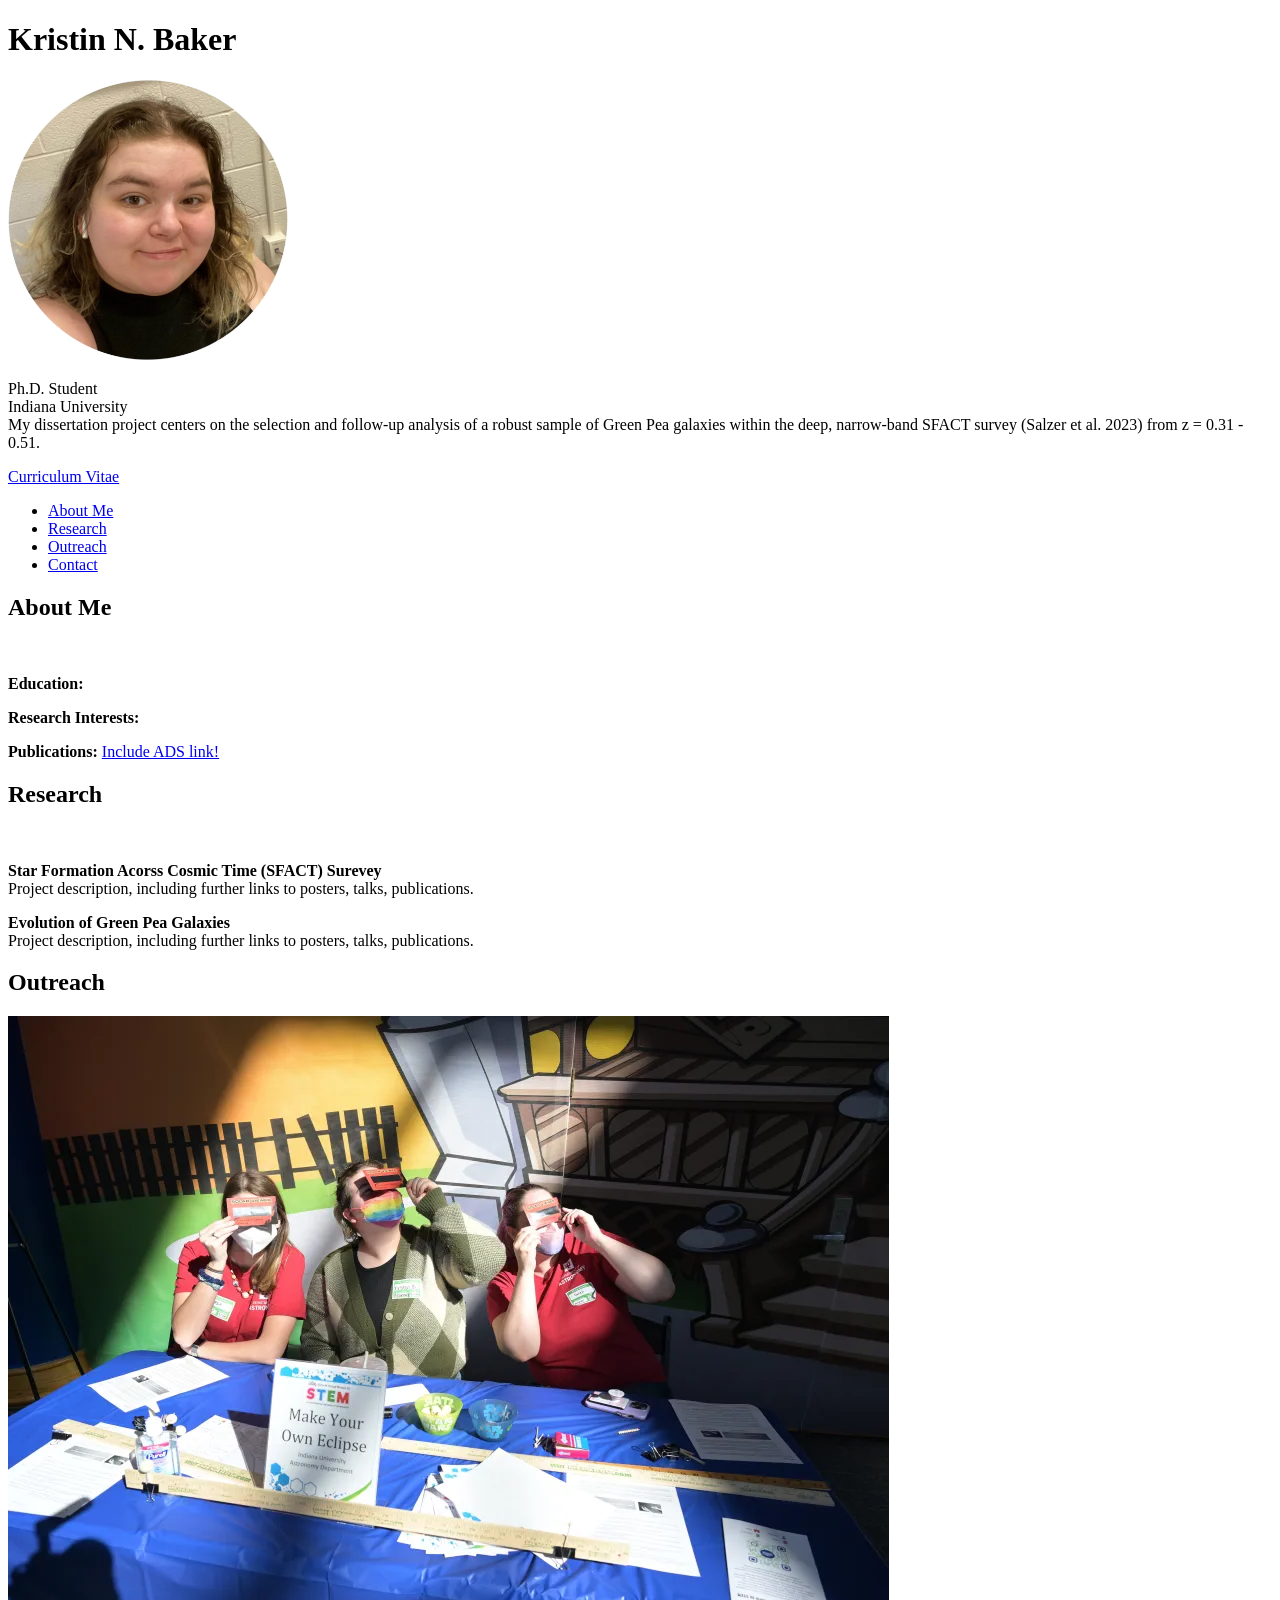
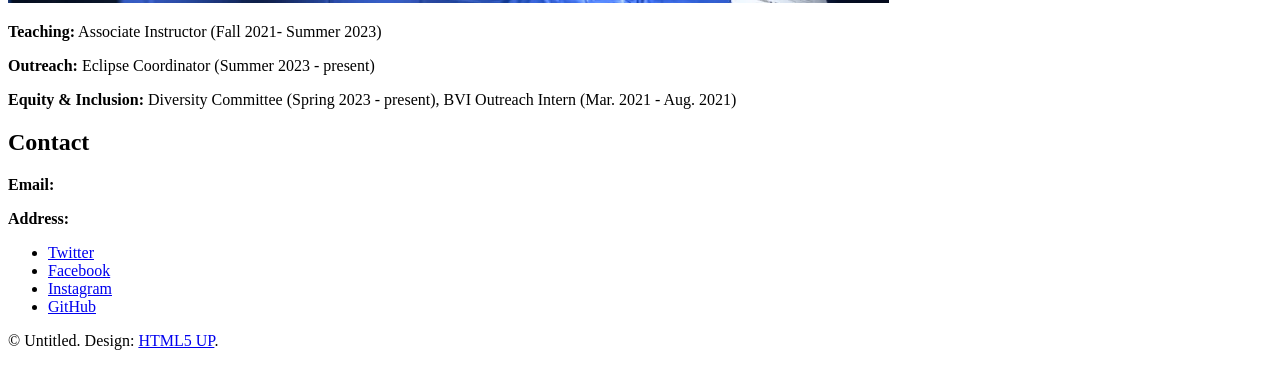
==== index_old.html @ 950db9da "Update and rename index.html to index_old.html" ====
<!DOCTYPE HTML>
<!--
	Dimension by HTML5 UP
	html5up.net | @ajlkn
	Free for personal and commercial use under the CCA 3.0 license (html5up.net/license)
-->
<html>
	<!-- 	This is the "Head" of the HTML document.
		It contains information that isn't displayed on the actual page, but is useful
		for the web browser when loading the page	
	-->
	<head>
		<!-- This is the title of the page. It is the text that appears inside this pages tab in your web browser -->
		<title>Kristin Baker</title>
		<meta charset="utf-8" />
		<meta name="viewport" content="width=device-width, initial-scale=1, user-scalable=no" />
		<!-- 	This links to this page's CSS, which is contained in the folder assets/css and the file main.css.
			 If you want to edit the styling of this page, you should edit the file assets/css/main.css
			 If you have a new CSS file you'd like to add with custom styling, you should link to it here using:
			 <link rel="stylesheet" href="assets/css/my-new-css-file.css"/> 
		-->
		<link rel="stylesheet" href="assets/css/main.css" />
		<!-- 	In the case that the user's browser does not support JavaScript (unlikely, but possible), the page
			will load a separate set of CSS stylings from the file assets/css/noscript.css
			Any HTML contained inside <noscript></noscript> tags will be loaded in the event that JavaScript is not
			available. 
		-->
		<noscript><link rel="stylesheet" href="assets/css/noscript.css" /></noscript>
	</head>
	<!-- The body is the location where your site's content will go -->
	<body class="is-preload">

			<!-- This "div" wraps around all of our content and just changes how things are layed out -->
			<div id="wrapper">

					<!-- This is where the content that appears on page load exists -->
					<header id="header">
						<!-- This is the main content of the front page -->
						<div class="content">
							<div class="inner">
								<!-- Here is a heading where you can put your name -->
								<h1>
									Kristin N. Baker
								</h1>
								<!-- 	Here is an image where you can put a picture of you. 
									You can change the width and height attributes below to change how large
									your image is.

									Try adding "border-radius: 50%;" to the style attribute.
								-->
								<img src="images/headshot.png" style="width:280px; height:280px; object-fit: cover;">
								<!-- 	
								-->
								<p>
									Ph.D. Student <br> Indiana University <br> My dissertation project 
									centers on the selection and follow-up analysis of a robust sample of Green Pea 
									galaxies within the deep, narrow-band SFACT survey (Salzer et al. 2023) from 
									z = 0.31 - 0.51.
								</p>
								<!-- Here is a paragraph where you can put a link to your CV -->
								<p>
									<!-- Note you will want to change where this points to! -->
									<a href="images/Baker_CV_Feb25.pdf" target="_blank">Curriculum Vitae</a>
								</p>
							</div>
						</div>
						<!-- This is the navigation menu -->
						<nav>
							<!-- This element makes an "Unordered List" -->
							<ul>
								<!-- This is a "List Item" -->
								<li>
									<!-- 	Note that this links to #about, which will move the page to wherever
										the element with the id "about" exists.
									-->
									<a href="#about">About Me</a>
								</li>
								<li>
									<a href="#research">Research</a>
								</li>
								<li>
									<a href="#outreach">Outreach</a>
								</li>
								<li>
									<a href="#contact">Contact</a>
								</li>
								<!-- 	You can add another button to your navigation menu by adding
									another List Item with a link inside of it.
								-->
								<!-- <li>
									<a href="images/Astronomy.jpg">My CV</a>
								</li> -->
							</ul>
						</nav>
					</header>

					<!-- These are the "cards" that appear when you click the buttons on the main page -->
					<div id="main">
						<!-- 	Here is the "About Me" card. Note it has the id "about", which the previous 
							button links to.
						-->
						<article id="about">
							<h2 class="major">About Me</h2>
							<!-- Here is an image that you can customize for this page -->
							<span class="image main">
								<img src="images/pic01.jpg" alt=""/>
							</span>
							<!-- Here are three paragraphs where you can fill out information about yourself -->
							<p>
								<!-- Items contained in <b> tags are bolded! -->
								<b>Education:</b> 
							</p>
							<p>
								<b>Research Interests:</b>
							</p>
							<p>
								<b>Publications:</b> <a href="https://ui.adsabs.harvard.edu/">Include ADS link!</a>
							</p>
						</article>

						<!-- Here is the "Research" card. -->
						<article id="research">
							<h2 class="major">Research</h2>
							<span class="image main">
								<img src="images/pic02.jpg" alt=""/>
							</span>
							<p>
								<!-- 	A <br> tag puts in a break so that the text that follows it displays on
									the next line.
								-->
								<b>Star Formation Acorss Cosmic Time (SFACT) Surevey</b><br>Project description, including further links to posters, talks, publications.
							</p>
							<p>
								<b>Evolution of Green Pea Galaxies</b><br>Project description, including further links to posters, talks, publications.
							</p>
						</article>

						<!-- Here is the "Outreach" card. -->
						<article id="outreach">
							<h2 class="major">Outreach</h2>
							<span class="image main">
								<img src="images/eclipse.png" alt=""/>
							</span>
							<p>
								<b>Teaching:</b> Associate Instructor (Fall 2021- Summer 2023)
							</p>
							<p>
								<b>Outreach:</b> Eclipse Coordinator (Summer 2023 - present)
							</p>
							<p>
								<b>Equity & Inclusion:</b> Diversity Committee (Spring 2023 - present), BVI Outreach Intern (Mar. 2021 - Aug. 2021)
							</p>
						</article>

						<!-- Here is a the "Contact" card. -->
						<article id="contact">
							<h2 class="major">Contact</h2>
							<p> 
								<b>Email:</b> 
							</p>
							<p> 
								<b>Address:</b> 
							</p>

							<!-- 	Here are the fancy icons that link to your social media.
								These icons are rendered using Font Awesome fonts, and you can find more icons
								here: https://fontawesome.com/icons
							-->
							<ul class="icons">
								<!-- The Twitter icon -->
								<li>
									<!-- 	Note that you need to change the link to point to your page.
										Replace "#" with your Twitter profile page.
									-->
									<a href="#" class="icon fa-twitter">
										<span class="label">Twitter</span>
									</a>
								</li>
								<!-- The Facebook icon -->
								<li>
									<a href="#" class="icon fa-facebook">
										<span class="label">Facebook</span>
									</a>
								</li>
								<!-- The Instagram icon -->
								<li>
									<a href="#" class="icon fa-instagram">
										<span class="label">Instagram</span>
									</a>
								</li>
								<!-- The GitHub icon -->
								<li>
									<a href="#" class="icon fa-github">
										<span class="label">GitHub</span>
									</a>
								</li>
								<!-- 	We can add a new icon by searching on the Font Awesome website
									for the correct class name and inserting it as a new list item.

									We found "envelope" here: https://fontawesome.com/icons/envelope
								-->
								<!-- <li>
									<a href="#" class="icon fa-envelope">
										<span class="label">Email</span>
									</a>
								</li> -->
							</ul>
						</article>
					</div>

					<!-- This is the footer that appears at the bottom of the page -->
					<footer id="footer">
						<!-- 	You can change "Untitled" to your name to show everyone that
							this is your work.
						-->
						<p class="copyright">&copy; Untitled. Design: <a href="https://html5up.net">HTML5 UP</a>.</p>
					</footer>

			</div>

			<!--	This is the background image of the site.
				All configuration of the background is done with CSS.
				Look in the file assets/css/main.css and search for "#bg" to
				see how this element is styled. Look for comments pointing 
				to where you can set a new background image.
			-->
			<div id="bg"></div>

			<!-- Scripts -->
			<script src="assets/js/jquery.min.js"></script>
			<script src="assets/js/browser.min.js"></script>
			<script src="assets/js/breakpoints.min.js"></script>
			<script src="assets/js/util.js"></script>
			<script src="assets/js/main.js"></script>

	</body>
</html>
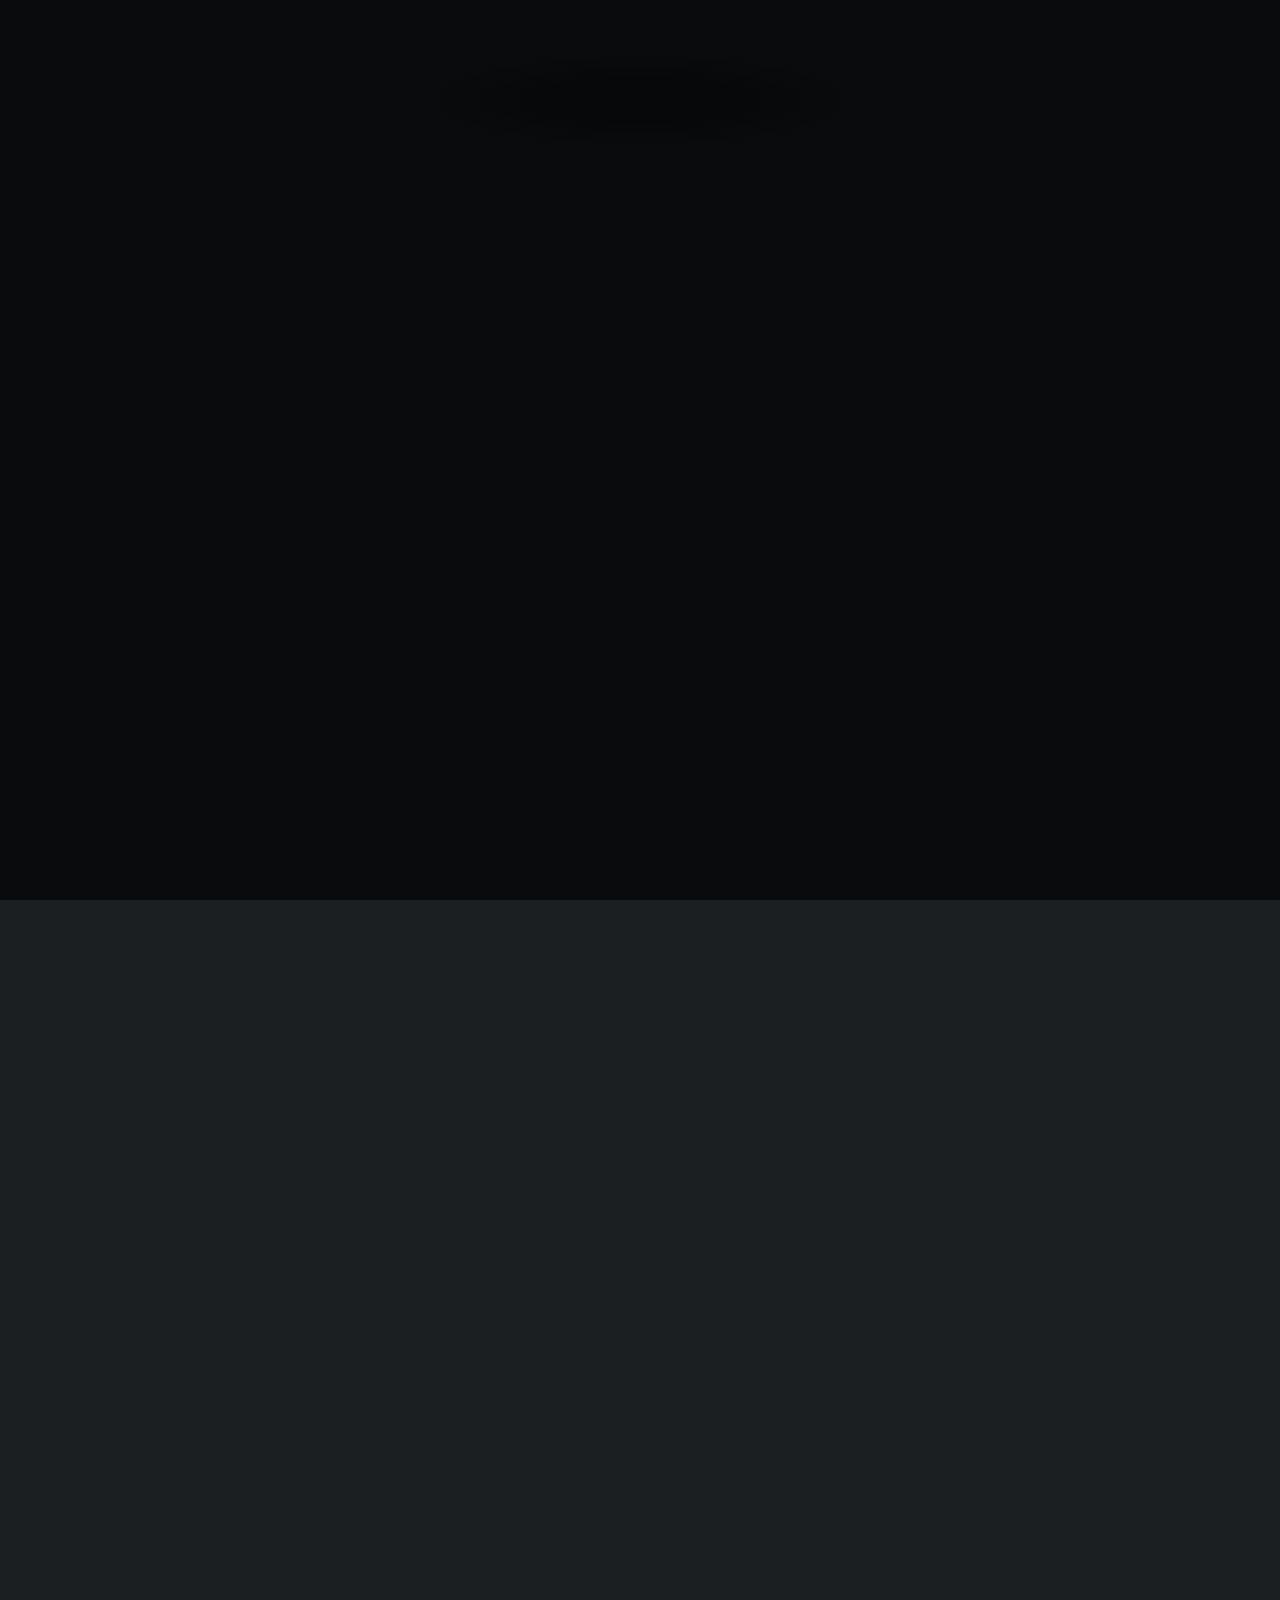
==== commit 967ea55d: "Rename index.html to index_old.html" ====
--- a/index_old.html
+++ b/index_old.html
@@ -48,19 +48,17 @@
 
 									Try adding "border-radius: 50%;" to the style attribute.
 								-->
-								<img src="images/headshot.png" style="width:280px; height:280px; object-fit: cover;">
+								<img src="images/headshot1.png" style="width:280px; height:280px; object-fit: cover;">
 								<!-- 	
 								-->
 								<p>
-									Ph.D. Student <br> Indiana University <br> My dissertation project 
-									centers on the selection and follow-up analysis of a robust sample of Green Pea 
-									galaxies within the deep, narrow-band SFACT survey (Salzer et al. 2023) from 
-									z = 0.31 - 0.51.
+									Ph.D. Candidate | Indiana University<br>Contact: knb1 [at] iu.edu
 								</p>
+								<!-- test comment -->
 								<!-- Here is a paragraph where you can put a link to your CV -->
 								<p>
 									<!-- Note you will want to change where this points to! -->
-									<a href="images/Baker_CV_Feb25.pdf" target="_blank">Curriculum Vitae</a>
+									<a href="images/Baker_CV_Dec2025.pdf" target="_blank">Curriculum Vitae</a>
 								</p>
 							</div>
 						</div>
@@ -82,7 +80,7 @@
 									<a href="#outreach">Outreach</a>
 								</li>
 								<li>
-									<a href="#contact">Contact</a>
+									<a href="#teaching">Teaching</a>
 								</li>
 								<!-- 	You can add another button to your navigation menu by adding
 									another List Item with a link inside of it.
@@ -103,18 +101,17 @@
 							<h2 class="major">About Me</h2>
 							<!-- Here is an image that you can customize for this page -->
 							<span class="image main">
-								<img src="images/pic01.jpg" alt=""/>
+								<img src="images/main_pic.jpg" alt=""/>
 							</span>
 							<!-- Here are three paragraphs where you can fill out information about yourself -->
 							<p>
-								<!-- Items contained in <b> tags are bolded! -->
-								<b>Education:</b> 
-							</p>
-							<p>
-								<b>Research Interests:</b>
-							</p>
-							<p>
-								<b>Publications:</b> <a href="https://ui.adsabs.harvard.edu/">Include ADS link!</a>
+								Hi there! I'm an Astronomy Ph.D. candidate at 
+									Indiana University - Bloomington (IU). My broad interest 
+									lies in the study of extreme galaxies and how they evolve. 
+									My dissertation, under the advisorship of Dr. John Salzer, 
+									centers using the Star Formation Across Cosmic Time (SFACT) 
+									Survey to find and to study Green Pea galaxies, known to be 
+									a class of extreme star-forming galaxies.
 							</p>
 						</article>
 
@@ -122,89 +119,97 @@
 						<article id="research">
 							<h2 class="major">Research</h2>
 							<span class="image main">
-								<img src="images/pic02.jpg" alt=""/>
+								<img src="images/sfact01_wNB2.png" alt=""/>
 							</span>
 							<p>
 								<!-- 	A <br> tag puts in a break so that the text that follows it displays on
 									the next line.
 								-->
-								<b>Star Formation Acorss Cosmic Time (SFACT) Surevey</b><br>Project description, including further links to posters, talks, publications.
-							</p>
-							<p>
-								<b>Evolution of Green Pea Galaxies</b><br>Project description, including further links to posters, talks, publications.
-							</p>
+								<b>Star Formation Acorss Cosmic Time (SFACT) Survey</b><br>
+								The Star Formation Across Cosmic Time (SFACT) survey is a 
+								narrowband (NB) imaging survey searching galaxies in the universe with. 
+								SFACT utilizes three custom NB filters to find optical line emission in 
+								galaxies that is produced via star formation or the accretion of material 
+								onto a central supermassive blackhole. SFACT detects these so-called 
+								emission-line galaxies (ELGs) when one or more emission lines produced 
+								by the ELGs is redshifted into one of our filters and causes excess emission. 
+								SFACT detects ELGs in discrete redshift intervals out to z ~ 1. SFACT 
+								achieves a median depth of r ~ 22.5 with the faintest detections reaching 
+								r ~ 25.8. In addition to NB and ODI gri imaging, all SFACT ELG candidates 
+								have spectroscopic follow-up using the Hydra mutli-fiber positioner on the 
+								WIYN 3.5m.  I have been an active collaborator on the SFACT survey since 
+								Spring 2022 where my role includes participating in the data collection, 
+								processing imaging data, and developing new analysis codes for the SFACT 
+								data processing pipeline.<br>
+								Find the SFACT Survey Papers: <a href="https://iopscience.iop.org/article/10.3847/1538-3881/ace443">Salzer et al. 2023</a>, 
+								<a href="https://iopscience.iop.org/article/10.3847/1538-3881/ace82e">Sieben et al. 2023</a>,
+								<a href="https://iopscience.iop.org/article/10.3847/1538-3881/ace95f">Carr et al. 2023</a>,
+								
+							</p>
+							<p>
+								<b>Green Pea Galaxies</b><br>Green Pea galaxies (GPs) are among the most extreme star-forming
+								galaxies known. With their extreme properties, including compact geometries, low metal abundances, 
+								and extreme star formation rates, GPs are thought to resemble galaxies present when the universe was
+								less than a billion years old (z > 6). Previous samples of GPs have been limited to lookback times of 
+								2-4 Gyrs (z = 0.11 - 0.35). My dissertation centers on assembling a new, statistically complete catalog 
+								of GPs found within SFACT that covers z = 0.31 - 0.51. We are using this sample to study the properties
+								of GPs in z = 0.31 - 0.51 and to answer questions about the redshift evolution of this class of galaxies.
+							</p>
+							<span class="image main">
+								<img src="images/images_only.png" alt=""/>
+							</span>
 						</article>
 
 						<!-- Here is the "Outreach" card. -->
 						<article id="outreach">
 							<h2 class="major">Outreach</h2>
 							<span class="image main">
-								<img src="images/eclipse.png" alt=""/>
-							</span>
-							<p>
-								<b>Teaching:</b> Associate Instructor (Fall 2021- Summer 2023)
-							</p>
-							<p>
-								<b>Outreach:</b> Eclipse Coordinator (Summer 2023 - present)
-							</p>
-							<p>
-								<b>Equity & Inclusion:</b> Diversity Committee (Spring 2023 - present), BVI Outreach Intern (Mar. 2021 - Aug. 2021)
-							</p>
+								<img src="images/outreach_2.JPG" alt=""/>
+							</span>
+							
+							<p>
+								<b>PyIU: A Workshop Series on Python Essentials </b><br>Since Fall of 2022, I have been 
+								heavily involved in PyIU, a Python crash course program developed and led by astronomy 
+								graduate students. PyIU was founded with the intention of equiping astronomy undergraduate
+								students with coding skills essential for scientific research. As a member of the organizing
+								committee for PyIU, I have helped coordinate events and write new code + teaching materials.
+								Since 2022, PyIU has expanded to high school students from rural communities in South-Central
+								Indiana with the support of NASA's Indiana Space Grant program (FY2026: PIs: Brandon Radzom,
+								Samir Salim, Co-Is: Kristin Baker (Me!), Lexi Gault, Robert Howard, Sarah Popp, Jessica Ranshaw).
+								See the PyIU poster <a href="https://zenodo.org/records/15015534">here!</a>
+								
+							</p>
+							<span class="image main">
+							    <img src="images/pyiu_team.webp" alt="Outreach group photo">
+							</span>
+							
+							<p>
+								<b>Eclipse Coordinator</b><br>In April 2024, Bloomington IN was in the path of totality for
+								the total solar eclipse! For the 2023-2024 academic year, I acted as the IU Department of
+								Astronomy Eclipse Coordinator (EC). In my role as EC, I coordinated our departments public outreach 
+								and education events, gave public talks, guest lectured for gen-ed level astronomy classes, 
+								and so much more! 
+							</p>
+							<span class="image main">
+							    <img src="images/eclipse_group.jpg" alt="Outreach group photo">
+							</span>
+							
+							<p>
+								<b>Galaxy Dominoes: A Tactile Tool for Teaching Astronomy </b><br>As an undergraduate student, 
+								I interned at Geneva Lake Astrophysics and STEAM (GLAS) Education, a non-profit organization out
+								of Williams Bay WI. There I developed a 3D-printed tactile card gam designed to teach blind and 
+								low-vision students about galaxy properties. 
+								Learn more <a href="https://aas.org/posts/news/2022/04/tactile-galaxy-cards-new-accessible-hands-tool-teaching">here!</a>
+							</p>
+							
 						</article>
 
 						<!-- Here is a the "Contact" card. -->
-						<article id="contact">
-							<h2 class="major">Contact</h2>
-							<p> 
-								<b>Email:</b> 
-							</p>
-							<p> 
-								<b>Address:</b> 
-							</p>
-
-							<!-- 	Here are the fancy icons that link to your social media.
-								These icons are rendered using Font Awesome fonts, and you can find more icons
-								here: https://fontawesome.com/icons
-							-->
-							<ul class="icons">
-								<!-- The Twitter icon -->
-								<li>
-									<!-- 	Note that you need to change the link to point to your page.
-										Replace "#" with your Twitter profile page.
-									-->
-									<a href="#" class="icon fa-twitter">
-										<span class="label">Twitter</span>
-									</a>
-								</li>
-								<!-- The Facebook icon -->
-								<li>
-									<a href="#" class="icon fa-facebook">
-										<span class="label">Facebook</span>
-									</a>
-								</li>
-								<!-- The Instagram icon -->
-								<li>
-									<a href="#" class="icon fa-instagram">
-										<span class="label">Instagram</span>
-									</a>
-								</li>
-								<!-- The GitHub icon -->
-								<li>
-									<a href="#" class="icon fa-github">
-										<span class="label">GitHub</span>
-									</a>
-								</li>
-								<!-- 	We can add a new icon by searching on the Font Awesome website
-									for the correct class name and inserting it as a new list item.
-
-									We found "envelope" here: https://fontawesome.com/icons/envelope
-								-->
-								<!-- <li>
-									<a href="#" class="icon fa-envelope">
-										<span class="label">Email</span>
-									</a>
-								</li> -->
-							</ul>
+						<article id="teaching">
+							<h2 class="major">Teaching</h2>
+							<span class="image main">
+							    <img src="images/teaching2.jpg" alt="Outreach group photo">
+							</span>
 						</article>
 					</div>
 
@@ -213,7 +218,7 @@
 						<!-- 	You can change "Untitled" to your name to show everyone that
 							this is your work.
 						-->
-						<p class="copyright">&copy; Untitled. Design: <a href="https://html5up.net">HTML5 UP</a>.</p>
+						<p class="copyright">&copy; Untitled. Design: <a href="https://html5up.net">HTML5 UP</a>. IMAGE: <a href="https://science.nasa.gov/asset/webb/ngc-604-nircam-image/">NGC 604: NASA, ESA, CSA, STSCI</a></p>
 					</footer>
 
 			</div>
@@ -235,3 +240,40 @@
 
 	</body>
 </html>
+
+
+
+
+
+
+
+
+
+
+
+
+
+
+
+
+
+
+
+
+
+
+
+
+
+
+
+
+
+
+
+
+
+
+
+
+
--- a/assets/css/main.css
+++ b/assets/css/main.css
@@ -0,0 +1,1662 @@
+/* This is where the Font Awesome fonts come from */
+@import url(font-awesome.min.css);
+@import url("https://fonts.googleapis.com/css?family=Source+Sans+Pro:300italic,600italic,300,600");
+
+/*
+	Dimension by HTML5 UP
+	html5up.net | @ajlkn
+	Free for personal and commercial use under the CCA 3.0 license (html5up.net/license)
+*/
+
+html, body, div, span, applet, object,
+iframe, h1, h2, h3, h4, h5, h6, p, blockquote,
+pre, a, abbr, acronym, address, big, cite,
+code, del, dfn, em, img, ins, kbd, q, s, samp,
+small, strike, strong, sub, sup, tt, var, b,
+u, i, center, dl, dt, dd, ol, ul, li, fieldset,
+form, label, legend, table, caption, tbody,
+tfoot, thead, tr, th, td, article, aside,
+canvas, details, embed, figure, figcaption,
+footer, header, hgroup, menu, nav, output, ruby,
+section, summary, time, mark, audio, video {
+	margin: 0;
+	padding: 0;
+	border: 0;
+	font-size: 100%;
+	font: inherit;
+	vertical-align: baseline;}
+
+article, aside, details, figcaption, figure,
+footer, header, hgroup, menu, nav, section {
+	display: block;}
+
+body {
+	line-height: 1;
+}
+
+ol, ul {
+	list-style: none;
+}
+
+blockquote, q {
+	quotes: none;
+}
+
+	blockquote:before, blockquote:after, q:before, q:after {
+		content: '';
+		content: none;
+	}
+
+table {
+	border-collapse: collapse;
+	border-spacing: 0;
+}
+
+body {
+	-webkit-text-size-adjust: none;
+}
+
+mark {
+	background-color: transparent;
+	color: inherit;
+}
+
+input::-moz-focus-inner {
+	border: 0;
+	padding: 0;
+}
+
+input, select, textarea {
+	-moz-appearance: none;
+	-webkit-appearance: none;
+	-ms-appearance: none;
+	appearance: none;
+}
+
+@-ms-viewport {
+	width: device-width;
+}
+
+@media screen and (max-width: 480px) {
+
+	html, body {
+		min-width: 320px;
+	}
+
+}
+
+html {
+	box-sizing: border-box;
+}
+
+*, *:before, *:after {
+	box-sizing: inherit;
+}
+
+body {
+	background: #1b1f22;
+}
+
+	body.is-preload *, body.is-preload *:before, body.is-preload *:after {
+		-moz-animation: none !important;
+		-webkit-animation: none !important;
+		-ms-animation: none !important;
+		animation: none !important;
+		-moz-transition: none !important;
+		-webkit-transition: none !important;
+		-ms-transition: none !important;
+		transition: none !important;
+	}
+
+/* Type */
+
+html {
+	font-size: 16pt;
+}
+
+	@media screen and (max-width: 1680px) {
+
+		html {
+			font-size: 12pt;
+		}
+
+	}
+
+	@media screen and (max-width: 736px) {
+
+		html {
+			font-size: 11pt;
+		}
+
+	}
+
+	@media screen and (max-width: 360px) {
+
+		html {
+			font-size: 10pt;
+		}
+
+	}
+
+body, input, select, textarea {
+	color: #ffffff;
+	font-family: "Source Sans Pro", sans-serif;
+	font-weight: 300;
+	font-size: 1rem;
+	line-height: 1.65;
+}
+
+/* Here you can change how links (and all of the other basic elements) look */
+a {
+	-moz-transition: color 0.2s ease-in-out, background-color 0.2s ease-in-out, border-bottom-color 0.2s ease-in-out;
+	-webkit-transition: color 0.2s ease-in-out, background-color 0.2s ease-in-out, border-bottom-color 0.2s ease-in-out;
+	-ms-transition: color 0.2s ease-in-out, background-color 0.2s ease-in-out, border-bottom-color 0.2s ease-in-out;
+	transition: color 0.2s ease-in-out, background-color 0.2s ease-in-out, border-bottom-color 0.2s ease-in-out;
+	border-bottom: dotted 1px rgba(255, 255, 255, 0.5);
+	text-decoration: none;
+	color: inherit;
+}
+
+	a:hover {
+		border-bottom-color: transparent;
+	}
+
+strong, b {
+	color: #ffffff;
+	font-weight: 600;
+}
+
+em, i {
+	font-style: italic;
+}
+
+p {
+	margin: 0 0 2rem 0;
+}
+
+h1, h2, h3, h4, h5, h6 {
+	color: #ffffff;
+	font-weight: 600;
+	line-height: 1.5;
+	margin: 0 0 1rem 0;
+	text-transform: uppercase;
+	letter-spacing: 0.2rem;
+}
+
+	h1 a, h2 a, h3 a, h4 a, h5 a, h6 a {
+		color: inherit;
+		text-decoration: none;
+	}
+
+	h1.major, h2.major, h3.major, h4.major, h5.major, h6.major {
+		border-bottom: solid 1px #ffffff;
+		width: -moz-max-content;
+		width: -webkit-max-content;
+		width: -ms-max-content;
+		width: max-content;
+		padding-bottom: 0.5rem;
+		margin: 0 0 2rem 0;
+	}
+
+h1 {
+	font-size: 2.25rem;
+	line-height: 1.3;
+	letter-spacing: 0.5rem;
+}
+
+h2 {
+	font-size: 1.5rem;
+	line-height: 1.4;
+	letter-spacing: 0.5rem;
+}
+
+h3 {
+	font-size: 1rem;
+}
+
+h4 {
+	font-size: 0.8rem;
+}
+
+h5 {
+	font-size: 0.7rem;
+}
+
+h6 {
+	font-size: 0.6rem;
+}
+
+/* 	
+	media queries (@media) are what make web pages mobile friendly.
+   	web pages with media queries "respond" to changes in the webpage width by
+   	changing the styling of individual elements.
+
+	When screens render the page with 736 pixels or less of width, then this
+	CSS will overwrite the old CSS.
+
+   	See here for more: https://www.w3schools.com/css/css3_mediaqueries_ex.asp
+*/
+@media screen and (max-width: 736px) {
+
+	h1 {
+		font-size: 1.75rem;
+		line-height: 1.4;
+	}
+
+	h2 {
+		font-size: 1.25em;
+		line-height: 1.5;
+	}
+
+}
+
+sub {
+	font-size: 0.8rem;
+	position: relative;
+	top: 0.5rem;
+}
+
+sup {
+	font-size: 0.8rem;
+	position: relative;
+	top: -0.5rem;
+}
+
+blockquote {
+	border-left: solid 4px #ffffff;
+	font-style: italic;
+	margin: 0 0 2rem 0;
+	padding: 0.5rem 0 0.5rem 2rem;
+}
+
+code {
+	background: rgba(255, 255, 255, 0.075);
+	border-radius: 4px;
+	font-family: "Courier New", monospace;
+	font-size: 0.9rem;
+	margin: 0 0.25rem;
+	padding: 0.25rem 0.65rem;
+}
+
+pre {
+	-webkit-overflow-scrolling: touch;
+	font-family: "Courier New", monospace;
+	font-size: 0.9rem;
+	margin: 0 0 2rem 0;
+}
+
+	pre code {
+		display: block;
+		line-height: 1.75;
+		padding: 1rem 1.5rem;
+		overflow-x: auto;
+	}
+
+hr {
+	border: 0;
+	border-bottom: solid 1px #ffffff;
+	margin: 2.75rem 0;
+}
+
+.align-left {
+	text-align: left;
+}
+
+.align-center {
+	text-align: center;
+}
+
+.align-right {
+	text-align: right;
+}
+
+/* Form */
+
+form {
+	margin: 0 0 2rem 0;
+}
+
+	form > :last-child {
+		margin-bottom: 0;
+	}
+
+	form > .fields {
+		display: -moz-flex;
+		display: -webkit-flex;
+		display: -ms-flex;
+		display: flex;
+		-moz-flex-wrap: wrap;
+		-webkit-flex-wrap: wrap;
+		-ms-flex-wrap: wrap;
+		flex-wrap: wrap;
+		width: calc(100% + 3rem);
+		margin: -1.5rem 0 2rem -1.5rem;
+	}
+
+		form > .fields > .field {
+			-moz-flex-grow: 0;
+			-webkit-flex-grow: 0;
+			-ms-flex-grow: 0;
+			flex-grow: 0;
+			-moz-flex-shrink: 0;
+			-webkit-flex-shrink: 0;
+			-ms-flex-shrink: 0;
+			flex-shrink: 0;
+			padding: 1.5rem 0 0 1.5rem;
+			width: calc(100% - 1.5rem);
+		}
+
+			form > .fields > .field.half {
+				width: calc(50% - 0.75rem);
+			}
+
+			form > .fields > .field.third {
+				width: calc(100%/3 - 0.5rem);
+			}
+
+			form > .fields > .field.quarter {
+				width: calc(25% - 0.375rem);
+			}
+
+	@media screen and (max-width: 480px) {
+
+		form > .fields {
+			width: calc(100% + 3rem);
+			margin: -1.5rem 0 2rem -1.5rem;
+		}
+
+			form > .fields > .field {
+				padding: 1.5rem 0 0 1.5rem;
+				width: calc(100% - 1.5rem);
+			}
+
+				form > .fields > .field.half {
+					width: calc(100% - 1.5rem);
+				}
+
+				form > .fields > .field.third {
+					width: calc(100% - 1.5rem);
+				}
+
+				form > .fields > .field.quarter {
+					width: calc(100% - 1.5rem);
+				}
+
+	}
+
+label {
+	color: #ffffff;
+	display: block;
+	font-size: 0.8rem;
+	font-weight: 300;
+	letter-spacing: 0.2rem;
+	line-height: 1.5;
+	margin: 0 0 1rem 0;
+	text-transform: uppercase;
+}
+
+input[type="text"],
+input[type="password"],
+input[type="email"],
+input[type="tel"],
+select,
+textarea {
+	-moz-appearance: none;
+	-webkit-appearance: none;
+	-ms-appearance: none;
+	appearance: none;
+	-moz-transition: border-color 0.2s ease-in-out, box-shadow 0.2s ease-in-out, background-color 0.2s ease-in-out;
+	-webkit-transition: border-color 0.2s ease-in-out, box-shadow 0.2s ease-in-out, background-color 0.2s ease-in-out;
+	-ms-transition: border-color 0.2s ease-in-out, box-shadow 0.2s ease-in-out, background-color 0.2s ease-in-out;
+	transition: border-color 0.2s ease-in-out, box-shadow 0.2s ease-in-out, background-color 0.2s ease-in-out;
+	background-color: transparent;
+	border-radius: 4px;
+	border: solid 1px #ffffff;
+	color: inherit;
+	display: block;
+	outline: 0;
+	padding: 0 1rem;
+	text-decoration: none;
+	width: 100%;
+}
+
+	input[type="text"]:invalid,
+	input[type="password"]:invalid,
+	input[type="email"]:invalid,
+	input[type="tel"]:invalid,
+	select:invalid,
+	textarea:invalid {
+		box-shadow: none;
+	}
+
+	input[type="text"]:focus,
+	input[type="password"]:focus,
+	input[type="email"]:focus,
+	input[type="tel"]:focus,
+	select:focus,
+	textarea:focus {
+		background: rgba(255, 255, 255, 0.075);
+		border-color: #ffffff;
+		box-shadow: 0 0 0 1px #ffffff;
+	}
+
+select {
+	background-image: url("data:image/svg+xml;charset=utf8,%3Csvg xmlns='http://www.w3.org/2000/svg' width='40' height='40' preserveAspectRatio='none' viewBox='0 0 40 40'%3E%3Cpath d='M9.4,12.3l10.4,10.4l10.4-10.4c0.2-0.2,0.5-0.4,0.9-0.4c0.3,0,0.6,0.1,0.9,0.4l3.3,3.3c0.2,0.2,0.4,0.5,0.4,0.9 c0,0.4-0.1,0.6-0.4,0.9L20.7,31.9c-0.2,0.2-0.5,0.4-0.9,0.4c-0.3,0-0.6-0.1-0.9-0.4L4.3,17.3c-0.2-0.2-0.4-0.5-0.4-0.9 c0-0.4,0.1-0.6,0.4-0.9l3.3-3.3c0.2-0.2,0.5-0.4,0.9-0.4S9.1,12.1,9.4,12.3z' fill='%23ffffff' /%3E%3C/svg%3E");
+	background-size: 1.25rem;
+	background-repeat: no-repeat;
+	background-position: calc(100% - 1rem) center;
+	height: 2.75rem;
+	padding-right: 2.75rem;
+	text-overflow: ellipsis;
+}
+
+	select option {
+		color: #ffffff;
+		background: #1b1f22;
+	}
+
+	select:focus::-ms-value {
+		background-color: transparent;
+	}
+
+	select::-ms-expand {
+		display: none;
+	}
+
+input[type="text"],
+input[type="password"],
+input[type="email"],
+select {
+	height: 2.75rem;
+}
+
+textarea {
+	padding: 0.75rem 1rem;
+}
+
+input[type="checkbox"],
+input[type="radio"] {
+	-moz-appearance: none;
+	-webkit-appearance: none;
+	-ms-appearance: none;
+	appearance: none;
+	display: block;
+	float: left;
+	margin-right: -2rem;
+	opacity: 0;
+	width: 1rem;
+	z-index: -1;
+}
+
+	input[type="checkbox"] + label,
+	input[type="radio"] + label {
+		text-decoration: none;
+		-moz-user-select: none;
+		-webkit-user-select: none;
+		-ms-user-select: none;
+		user-select: none;
+		color: #ffffff;
+		cursor: pointer;
+		display: inline-block;
+		font-size: 0.8rem;
+		font-weight: 300;
+		margin: 0 0 0.5rem 0;
+		padding-left: 2.65rem;
+		padding-right: 0.75rem;
+		position: relative;
+	}
+
+		input[type="checkbox"] + label:before,
+		input[type="radio"] + label:before {
+			-moz-osx-font-smoothing: grayscale;
+			-webkit-font-smoothing: antialiased;
+			font-family: FontAwesome;
+			font-style: normal;
+			font-weight: normal;
+			text-transform: none !important;
+		}
+
+		input[type="checkbox"] + label:before,
+		input[type="radio"] + label:before {
+			-moz-transition: border-color 0.2s ease-in-out, box-shadow 0.2s ease-in-out, background-color 0.2s ease-in-out;
+			-webkit-transition: border-color 0.2s ease-in-out, box-shadow 0.2s ease-in-out, background-color 0.2s ease-in-out;
+			-ms-transition: border-color 0.2s ease-in-out, box-shadow 0.2s ease-in-out, background-color 0.2s ease-in-out;
+			transition: border-color 0.2s ease-in-out, box-shadow 0.2s ease-in-out, background-color 0.2s ease-in-out;
+			border-radius: 4px;
+			border: solid 1px #ffffff;
+			content: '';
+			display: inline-block;
+			height: 1.65rem;
+			left: 0;
+			line-height: calc(1.58125rem + 0em);
+			position: absolute;
+			text-align: center;
+			top: -0.125rem;
+			width: 1.65rem;
+		}
+
+	input[type="checkbox"]:checked + label:before,
+	input[type="radio"]:checked + label:before {
+		background: #ffffff !important;
+		border-color: #ffffff !important;
+		color: #1b1f22;
+		content: '\f00c';
+	}
+
+	input[type="checkbox"]:focus + label:before,
+	input[type="radio"]:focus + label:before {
+		background: rgba(255, 255, 255, 0.075);
+		border-color: #ffffff;
+		box-shadow: 0 0 0 1px #ffffff;
+	}
+
+input[type="checkbox"] + label:before {
+	border-radius: 4px;
+}
+
+input[type="radio"] + label:before {
+	border-radius: 100%;
+}
+
+::-webkit-input-placeholder {
+	color: rgba(255, 255, 255, 0.5) !important;
+	opacity: 1.0;
+}
+
+:-moz-placeholder {
+	color: rgba(255, 255, 255, 0.5) !important;
+	opacity: 1.0;
+}
+
+::-moz-placeholder {
+	color: rgba(255, 255, 255, 0.5) !important;
+	opacity: 1.0;
+}
+
+:-ms-input-placeholder {
+	color: rgba(255, 255, 255, 0.5) !important;
+	opacity: 1.0;
+}
+
+.formerize-placeholder {
+	color: rgba(255, 255, 255, 0.5) !important;
+	opacity: 1.0;
+}
+
+/* Box */
+
+.box {
+	border-radius: 4px;
+	border: solid 1px #ffffff;
+	margin-bottom: 2rem;
+	padding: 1.5em;
+}
+
+	.box > :last-child,
+	.box > :last-child > :last-child,
+	.box > :last-child > :last-child > :last-child {
+		margin-bottom: 0;
+	}
+
+	.box.alt {
+		border: 0;
+		border-radius: 0;
+		padding: 0;
+	}
+
+/* This changes what the icons look like */
+.icon {
+	text-decoration: none;
+	border-bottom: none;
+	position: relative;
+}
+
+	.icon:before {
+		-moz-osx-font-smoothing: grayscale;
+		-webkit-font-smoothing: antialiased;
+		font-family: FontAwesome;
+		font-style: normal;
+		font-weight: normal;
+		text-transform: none !important;
+	}
+
+	.icon > .label {
+		display: none;
+	}
+
+/* This changes what an image looks like */
+.image {
+	border-radius: 4px;
+	border: 0;
+	display: inline-block;
+	position: relative;
+}
+
+	.image:before {
+		pointer-events: none;
+		background-image: url("../../images/overlay.png");
+		background-color: rgba(19, 21, 25, 0.5);
+		border-radius: 4px;
+		content: '';
+		display: block;
+		height: 100%;
+		left: 0;
+		opacity: 0.5;
+		position: absolute;
+		top: 0;
+		width: 100%;
+	}
+
+	.image img {
+		border-radius: 4px;
+		display: block;
+	}
+
+	.image.left, .image.right {
+		max-width: 40%;
+	}
+
+		.image.left img, .image.right img {
+			width: 100%;
+		}
+
+	.image.left {
+		float: left;
+		padding: 0 1.5em 1em 0;
+		top: 0.25em;
+	}
+
+	.image.right {
+		float: right;
+		padding: 0 0 1em 1.5em;
+		top: 0.25em;
+	}
+
+	.image.fit {
+		display: block;
+		margin: 0 0 2rem 0;
+		width: 100%;
+	}
+
+		.image.fit img {
+			width: 100%;
+		}
+
+	.image.main {
+		display: block;
+		margin: 2.5rem 0;
+		width: 100%;
+	}
+
+		.image.main img {
+			width: 100%;
+		}
+
+	@media screen and (max-width: 736px) {
+
+		.image.main {
+			margin: 2rem 0;
+		}
+
+	}
+
+	@media screen and (max-width: 480px) {
+
+		.image.main {
+			margin: 1.5rem 0;
+		}
+
+	}
+
+/* List */
+
+ol {
+	list-style: decimal;
+	margin: 0 0 2rem 0;
+	padding-left: 1.25em;
+}
+
+	ol li {
+		padding-left: 0.25em;
+	}
+
+ul {
+	list-style: disc;
+	margin: 0 0 2rem 0;
+	padding-left: 1em;
+}
+
+	ul li {
+		padding-left: 0.5em;
+	}
+
+	ul.alt {
+		list-style: none;
+		padding-left: 0;
+	}
+
+		ul.alt li {
+			border-top: solid 1px #ffffff;
+			padding: 0.5em 0;
+		}
+
+			ul.alt li:first-child {
+				border-top: 0;
+				padding-top: 0;
+			}
+
+dl {
+	margin: 0 0 2rem 0;
+}
+
+	dl dt {
+		display: block;
+		font-weight: 600;
+		margin: 0 0 1rem 0;
+	}
+
+	dl dd {
+		margin-left: 2rem;
+	}
+
+/* Actions */
+
+ul.actions {
+	display: -moz-flex;
+	display: -webkit-flex;
+	display: -ms-flex;
+	display: flex;
+	cursor: default;
+	list-style: none;
+	margin-left: -1rem;
+	padding-left: 0;
+}
+
+	ul.actions li {
+		padding: 0 0 0 1rem;
+		vertical-align: middle;
+	}
+
+	ul.actions.special {
+		-moz-justify-content: center;
+		-webkit-justify-content: center;
+		-ms-justify-content: center;
+		justify-content: center;
+		width: 100%;
+		margin-left: 0;
+	}
+
+		ul.actions.special li:first-child {
+			padding-left: 0;
+		}
+
+	ul.actions.stacked {
+		-moz-flex-direction: column;
+		-webkit-flex-direction: column;
+		-ms-flex-direction: column;
+		flex-direction: column;
+		margin-left: 0;
+	}
+
+		ul.actions.stacked li {
+			padding: 1.3rem 0 0 0;
+		}
+
+			ul.actions.stacked li:first-child {
+				padding-top: 0;
+			}
+
+	ul.actions.fit {
+		width: calc(100% + 1rem);
+	}
+
+		ul.actions.fit li {
+			-moz-flex-grow: 1;
+			-webkit-flex-grow: 1;
+			-ms-flex-grow: 1;
+			flex-grow: 1;
+			-moz-flex-shrink: 1;
+			-webkit-flex-shrink: 1;
+			-ms-flex-shrink: 1;
+			flex-shrink: 1;
+			width: 100%;
+		}
+
+			ul.actions.fit li > * {
+				width: 100%;
+			}
+
+		ul.actions.fit.stacked {
+			width: 100%;
+		}
+
+	@media screen and (max-width: 480px) {
+
+		ul.actions:not(.fixed) {
+			-moz-flex-direction: column;
+			-webkit-flex-direction: column;
+			-ms-flex-direction: column;
+			flex-direction: column;
+			margin-left: 0;
+			width: 100% !important;
+		}
+
+			ul.actions:not(.fixed) li {
+				-moz-flex-grow: 1;
+				-webkit-flex-grow: 1;
+				-ms-flex-grow: 1;
+				flex-grow: 1;
+				-moz-flex-shrink: 1;
+				-webkit-flex-shrink: 1;
+				-ms-flex-shrink: 1;
+				flex-shrink: 1;
+				padding: 1rem 0 0 0;
+				text-align: center;
+				width: 100%;
+			}
+
+				ul.actions:not(.fixed) li > * {
+					width: 100%;
+				}
+
+				ul.actions:not(.fixed) li:first-child {
+					padding-top: 0;
+				}
+
+				ul.actions:not(.fixed) li input[type="submit"],
+				ul.actions:not(.fixed) li input[type="reset"],
+				ul.actions:not(.fixed) li input[type="button"],
+				ul.actions:not(.fixed) li button,
+				ul.actions:not(.fixed) li .button {
+					width: 100%;
+				}
+
+					ul.actions:not(.fixed) li input[type="submit"].icon:before,
+					ul.actions:not(.fixed) li input[type="reset"].icon:before,
+					ul.actions:not(.fixed) li input[type="button"].icon:before,
+					ul.actions:not(.fixed) li button.icon:before,
+					ul.actions:not(.fixed) li .button.icon:before {
+						margin-left: -0.5em;
+					}
+
+	}
+
+/* This changes what icons inside of an unordered list (ul) look like */
+ul.icons {
+	cursor: default;
+	list-style: none;
+	padding-left: 0;
+}
+
+	ul.icons li {
+		display: inline-block;
+		padding: 0 0.75em 0 0;
+	}
+
+		ul.icons li:last-child {
+			padding-right: 0;
+		}
+
+		ul.icons li a {
+			border-radius: 100%;
+			box-shadow: inset 0 0 0 1px #ffffff;
+			display: inline-block;
+			height: 2.25rem;
+			line-height: 2.25rem;
+			text-align: center;
+			width: 2.25rem;
+		}
+
+			ul.icons li a:hover {
+				background-color: rgba(255, 255, 255, 0.075);
+			}
+
+			ul.icons li a:active {
+				background-color: rgba(255, 255, 255, 0.175);
+			}
+
+/* Table */
+
+.table-wrapper {
+	-webkit-overflow-scrolling: touch;
+	overflow-x: auto;
+}
+
+table {
+	margin: 0 0 2rem 0;
+	width: 100%;
+}
+
+	table tbody tr {
+		border: solid 1px #ffffff;
+		border-left: 0;
+		border-right: 0;
+	}
+
+		table tbody tr:nth-child(2n + 1) {
+			background-color: rgba(255, 255, 255, 0.075);
+		}
+
+	table td {
+		padding: 0.75em 0.75em;
+	}
+
+	table th {
+		color: #ffffff;
+		font-size: 0.9em;
+		font-weight: 600;
+		padding: 0 0.75em 0.75em 0.75em;
+		text-align: left;
+	}
+
+	table thead {
+		border-bottom: solid 2px #ffffff;
+	}
+
+	table tfoot {
+		border-top: solid 2px #ffffff;
+	}
+
+	table.alt {
+		border-collapse: separate;
+	}
+
+		table.alt tbody tr td {
+			border: solid 1px #ffffff;
+			border-left-width: 0;
+			border-top-width: 0;
+		}
+
+			table.alt tbody tr td:first-child {
+				border-left-width: 1px;
+			}
+
+		table.alt tbody tr:first-child td {
+			border-top-width: 1px;
+		}
+
+		table.alt thead {
+			border-bottom: 0;
+		}
+
+		table.alt tfoot {
+			border-top: 0;
+		}
+
+/* Button */
+
+input[type="submit"],
+input[type="reset"],
+input[type="button"],
+button,
+.button {
+	-moz-appearance: none;
+	-webkit-appearance: none;
+	-ms-appearance: none;
+	appearance: none;
+	-moz-transition: background-color 0.2s ease-in-out, color 0.2s ease-in-out;
+	-webkit-transition: background-color 0.2s ease-in-out, color 0.2s ease-in-out;
+	-ms-transition: background-color 0.2s ease-in-out, color 0.2s ease-in-out;
+	transition: background-color 0.2s ease-in-out, color 0.2s ease-in-out;
+	background-color: transparent;
+	border-radius: 4px;
+	border: 0;
+	box-shadow: inset 0 0 0 1px #ffffff;
+	color: #ffffff !important;
+	cursor: pointer;
+	display: inline-block;
+	font-size: 0.8rem;
+	font-weight: 300;
+	height: 2.75rem;
+	letter-spacing: 0.2rem;
+	line-height: 2.75rem;
+	outline: 0;
+	padding: 0 1.25rem 0 1.35rem;
+	text-align: center;
+	text-decoration: none;
+	text-transform: uppercase;
+	white-space: nowrap;
+}
+
+	input[type="submit"]:hover,
+	input[type="reset"]:hover,
+	input[type="button"]:hover,
+	button:hover,
+	.button:hover {
+		background-color: rgba(255, 255, 255, 0.075);
+	}
+
+	input[type="submit"]:active,
+	input[type="reset"]:active,
+	input[type="button"]:active,
+	button:active,
+	.button:active {
+		background-color: rgba(255, 255, 255, 0.175);
+	}
+
+	input[type="submit"].icon:before,
+	input[type="reset"].icon:before,
+	input[type="button"].icon:before,
+	button.icon:before,
+	.button.icon:before {
+		margin-right: 0.5em;
+	}
+
+	input[type="submit"].fit,
+	input[type="reset"].fit,
+	input[type="button"].fit,
+	button.fit,
+	.button.fit {
+		width: 100%;
+	}
+
+	input[type="submit"].small,
+	input[type="reset"].small,
+	input[type="button"].small,
+	button.small,
+	.button.small {
+		font-size: 0.6rem;
+		height: 2.0625rem;
+		line-height: 2.0625rem;
+	}
+
+	input[type="submit"].primary,
+	input[type="reset"].primary,
+	input[type="button"].primary,
+	button.primary,
+	.button.primary {
+		background-color: #ffffff;
+		color: #1b1f22 !important;
+		font-weight: 600;
+	}
+
+	input[type="submit"].disabled, input[type="submit"]:disabled,
+	input[type="reset"].disabled,
+	input[type="reset"]:disabled,
+	input[type="button"].disabled,
+	input[type="button"]:disabled,
+	button.disabled,
+	button:disabled,
+	.button.disabled,
+	.button:disabled {
+		pointer-events: none;
+		cursor: default;
+		opacity: 0.25;
+	}
+
+input[type="submit"],
+input[type="reset"],
+input[type="button"],
+button {
+	line-height: calc(2.75rem - 2px);
+}
+
+/* This changes what the background of your site looks like */
+#bg {
+	-moz-transform: scale(1.0);
+	-webkit-transform: scale(1.0);
+	-ms-transform: scale(1.0);
+	transform: scale(1.0);
+	-webkit-backface-visibility: hidden;
+	position: fixed;
+	top: 0;
+	left: 0;
+	width: 100%;
+	height: 100vh;
+	z-index: 1;
+}
+
+	#bg:before, #bg:after {
+		content: '';
+		display: block;
+		position: absolute;
+		top: 0;
+		left: 0;
+		width: 100%;
+		height: 100%;
+	}
+
+	/* This sets the image the overlay on the background */
+	#bg:before {
+		-moz-transition: background-color 2.5s ease-in-out;
+		-webkit-transition: background-color 2.5s ease-in-out;
+		-ms-transition: background-color 2.5s ease-in-out;
+		transition: background-color 2.5s ease-in-out;
+		-moz-transition-delay: 0.75s;
+		-webkit-transition-delay: 0.75s;
+		-ms-transition-delay: 0.75s;
+		transition-delay: 0.75s;
+		background-image: linear-gradient(to top, rgba(19, 21, 25, 0.5), rgba(19, 21, 25, 0.5)), url("../../images/overlay.png");
+		background-size: auto, 256px 256px;
+		background-position: center, center;
+		background-repeat: no-repeat, repeat;
+		/* This sets the order of rendering. This will sit on top of all elements with z-index < 2 */
+		z-index: 2;
+	}
+
+	/* This sets the content of the actual background */
+	#bg:after {
+		-moz-transform: scale(1.125);
+		-webkit-transform: scale(1.125);
+		-ms-transform: scale(1.125);
+		transform: scale(1.125);
+		-moz-transition: -moz-transform 0.325s ease-in-out, -moz-filter 0.325s ease-in-out;
+		-webkit-transition: -webkit-transform 0.325s ease-in-out, -webkit-filter 0.325s ease-in-out;
+		-ms-transition: -ms-transform 0.325s ease-in-out, -ms-filter 0.325s ease-in-out;
+		transition: transform 0.325s ease-in-out, filter 0.325s ease-in-out;
+		/* We can change the background image here. */
+		background-image: url("../../images/STS_image.png");
+		background-position: center;
+		background-size: cover;
+		background-repeat: no-repeat;
+		/* This sets the order of rendering. This will sit behind all elements with z-index > 1 */
+		z-index: 1;
+	}
+
+	body.is-article-visible #bg:after {
+		-moz-transform: scale(1.0825);
+		-webkit-transform: scale(1.0825);
+		-ms-transform: scale(1.0825);
+		transform: scale(1.0825);
+		-moz-filter: blur(0.2rem);
+		-webkit-filter: blur(0.2rem);
+		-ms-filter: blur(0.2rem);
+		filter: blur(0.2rem);
+	}
+
+	body.is-preload #bg:before {
+		background-color: #000000;
+	}
+
+/* Wrapper */
+
+#wrapper {
+	display: -moz-flex;
+	display: -webkit-flex;
+	display: -ms-flex;
+	display: flex;
+	-moz-flex-direction: column;
+	-webkit-flex-direction: column;
+	-ms-flex-direction: column;
+	flex-direction: column;
+	-moz-align-items: center;
+	-webkit-align-items: center;
+	-ms-align-items: center;
+	align-items: center;
+	-moz-justify-content: space-between;
+	-webkit-justify-content: space-between;
+	-ms-justify-content: space-between;
+	justify-content: space-between;
+	position: relative;
+	min-height: 100vh;
+	width: 100%;
+	padding: 4rem 2rem;
+	z-index: 3;
+}
+
+	#wrapper:before {
+		content: '';
+		display: block;
+	}
+
+	@media screen and (max-width: 1680px) {
+
+		#wrapper {
+			padding: 3rem 2rem;
+		}
+
+	}
+
+	@media screen and (max-width: 736px) {
+
+		#wrapper {
+			padding: 2rem 1rem;
+		}
+
+	}
+
+	@media screen and (max-width: 480px) {
+
+		#wrapper {
+			padding: 1rem;
+		}
+
+	}
+
+/* Header */
+
+#header {
+	display: -moz-flex;
+	display: -webkit-flex;
+	display: -ms-flex;
+	display: flex;
+	-moz-flex-direction: column;
+	-webkit-flex-direction: column;
+	-ms-flex-direction: column;
+	flex-direction: column;
+	-moz-align-items: center;
+	-webkit-align-items: center;
+	-ms-align-items: center;
+	align-items: center;
+	-moz-transition: -moz-transform 0.325s ease-in-out, -moz-filter 0.325s ease-in-out, opacity 0.325s ease-in-out;
+	-webkit-transition: -webkit-transform 0.325s ease-in-out, -webkit-filter 0.325s ease-in-out, opacity 0.325s ease-in-out;
+	-ms-transition: -ms-transform 0.325s ease-in-out, -ms-filter 0.325s ease-in-out, opacity 0.325s ease-in-out;
+	transition: transform 0.325s ease-in-out, filter 0.325s ease-in-out, opacity 0.325s ease-in-out;
+	background-image: -moz-radial-gradient(rgba(0, 0, 0, 0.25) 25%, rgba(0, 0, 0, 0) 55%);
+	background-image: -webkit-radial-gradient(rgba(0, 0, 0, 0.25) 25%, rgba(0, 0, 0, 0) 55%);
+	background-image: -ms-radial-gradient(rgba(0, 0, 0, 0.25) 25%, rgba(0, 0, 0, 0) 55%);
+	background-image: radial-gradient(rgba(0, 0, 0, 0.25) 25%, rgba(0, 0, 0, 0) 55%);
+	max-width: 100%;
+	text-align: center;
+}
+
+	#header > * {
+		-moz-transition: opacity 0.325s ease-in-out;
+		-webkit-transition: opacity 0.325s ease-in-out;
+		-ms-transition: opacity 0.325s ease-in-out;
+		transition: opacity 0.325s ease-in-out;
+		position: relative;
+		margin-top: 3.5rem;
+	}
+
+		#header > *:before {
+			content: '';
+			display: block;
+			position: absolute;
+			top: calc(-3.5rem - 1px);
+			left: calc(50% - 1px);
+			width: 1px;
+			height: calc(3.5rem + 1px);
+			background: #ffffff;
+		}
+
+	#header > :first-child {
+		margin-top: 0;
+	}
+
+		#header > :first-child:before {
+			display: none;
+		}
+
+	#header .logo {
+		width: 5.5rem;
+		height: 5.5rem;
+		line-height: 5.5rem;
+		border: solid 1px #ffffff;
+		border-radius: 100%;
+	}
+
+		#header .logo .icon:before {
+			font-size: 2rem;
+		}
+
+	#header .content {
+		border-style: solid;
+		border-color: #ffffff;
+		border-top-width: 1px;
+		border-bottom-width: 1px;
+		max-width: 100%;
+	}
+
+		#header .content .inner {
+			-moz-transition: max-height 0.75s ease, padding 0.75s ease, opacity 0.325s ease-in-out;
+			-webkit-transition: max-height 0.75s ease, padding 0.75s ease, opacity 0.325s ease-in-out;
+			-ms-transition: max-height 0.75s ease, padding 0.75s ease, opacity 0.325s ease-in-out;
+			transition: max-height 0.75s ease, padding 0.75s ease, opacity 0.325s ease-in-out;
+			-moz-transition-delay: 0.25s;
+			-webkit-transition-delay: 0.25s;
+			-ms-transition-delay: 0.25s;
+			transition-delay: 0.25s;
+			padding: 3rem 2rem;
+			max-height: 40rem;
+			overflow: hidden;
+		}
+
+			#header .content .inner > :last-child {
+				margin-bottom: 0;
+			}
+
+		#header .content p {
+			text-transform: uppercase;
+			letter-spacing: 0.2rem;
+			font-size: 0.8rem;
+			line-height: 2;
+		}
+
+	#header nav ul {
+		display: -moz-flex;
+		display: -webkit-flex;
+		display: -ms-flex;
+		display: flex;
+		margin-bottom: 0;
+		list-style: none;
+		padding-left: 0;
+		border: solid 1px #ffffff;
+		border-radius: 4px;
+	}
+
+		#header nav ul li {
+			padding-left: 0;
+			border-left: solid 1px #ffffff;
+		}
+
+			#header nav ul li:first-child {
+				border-left: 0;
+			}
+
+			#header nav ul li a {
+				display: block;
+				min-width: 7.5rem;
+				height: 2.75rem;
+				line-height: 2.75rem;
+				padding: 0 1.25rem 0 1.45rem;
+				text-transform: uppercase;
+				letter-spacing: 0.2rem;
+				font-size: 0.8rem;
+				border-bottom: 0;
+			}
+
+				#header nav ul li a:hover {
+					background-color: rgba(255, 255, 255, 0.075);
+				}
+
+				#header nav ul li a:active {
+					background-color: rgba(255, 255, 255, 0.175);
+				}
+
+	#header nav.use-middle:after {
+		content: '';
+		display: block;
+		position: absolute;
+		top: 0;
+		left: calc(50% - 1px);
+		width: 1px;
+		height: 100%;
+		background: #ffffff;
+	}
+
+	#header nav.use-middle ul li.is-middle {
+		border-left: 0;
+	}
+
+	body.is-article-visible #header {
+		-moz-transform: scale(0.95);
+		-webkit-transform: scale(0.95);
+		-ms-transform: scale(0.95);
+		transform: scale(0.95);
+		-moz-filter: blur(0.1rem);
+		-webkit-filter: blur(0.1rem);
+		-ms-filter: blur(0.1rem);
+		filter: blur(0.1rem);
+		opacity: 0;
+	}
+
+	body.is-preload #header {
+		-moz-filter: blur(0.125rem);
+		-webkit-filter: blur(0.125rem);
+		-ms-filter: blur(0.125rem);
+		filter: blur(0.125rem);
+	}
+
+		body.is-preload #header > * {
+			opacity: 0;
+		}
+
+		body.is-preload #header .content .inner {
+			max-height: 0;
+			padding-top: 0;
+			padding-bottom: 0;
+			opacity: 0;
+		}
+
+	@media screen and (max-width: 980px) {
+
+		#header .content p br {
+			display: none;
+		}
+
+	}
+
+	@media screen and (max-width: 736px) {
+
+		#header > * {
+			margin-top: 2rem;
+		}
+
+			#header > *:before {
+				top: calc(-2rem - 1px);
+				height: calc(2rem + 1px);
+			}
+
+		#header .logo {
+			width: 4.75rem;
+			height: 4.75rem;
+			line-height: 4.75rem;
+		}
+
+			#header .logo .icon:before {
+				font-size: 1.75rem;
+			}
+
+		#header .content .inner {
+			padding: 2.5rem 1rem;
+		}
+
+		#header .content p {
+			line-height: 1.875;
+		}
+
+	}
+
+	@media screen and (max-width: 480px) {
+
+		#header {
+			padding: 1.5rem 0;
+		}
+
+			#header .content .inner {
+				padding: 2.5rem 0;
+			}
+
+			#header nav ul {
+				-moz-flex-direction: column;
+				-webkit-flex-direction: column;
+				-ms-flex-direction: column;
+				flex-direction: column;
+				min-width: 10rem;
+				max-width: 100%;
+			}
+
+				#header nav ul li {
+					border-left: 0;
+					border-top: solid 1px #ffffff;
+				}
+
+					#header nav ul li:first-child {
+						border-top: 0;
+					}
+
+					#header nav ul li a {
+						height: 3rem;
+						line-height: 3rem;
+						min-width: 0;
+						width: 100%;
+					}
+
+			#header nav.use-middle:after {
+				display: none;
+			}
+
+	}
+
+/* Main */
+
+#main {
+	-moz-flex-grow: 1;
+	-webkit-flex-grow: 1;
+	-ms-flex-grow: 1;
+	flex-grow: 1;
+	-moz-flex-shrink: 1;
+	-webkit-flex-shrink: 1;
+	-ms-flex-shrink: 1;
+	flex-shrink: 1;
+	display: -moz-flex;
+	display: -webkit-flex;
+	display: -ms-flex;
+	display: flex;
+	-moz-align-items: center;
+	-webkit-align-items: center;
+	-ms-align-items: center;
+	align-items: center;
+	-moz-justify-content: center;
+	-webkit-justify-content: center;
+	-ms-justify-content: center;
+	justify-content: center;
+	-moz-flex-direction: column;
+	-webkit-flex-direction: column;
+	-ms-flex-direction: column;
+	flex-direction: column;
+	position: relative;
+	max-width: 100%;
+	z-index: 3;
+}
+
+	#main article {
+		-moz-transform: translateY(0.25rem);
+		-webkit-transform: translateY(0.25rem);
+		-ms-transform: translateY(0.25rem);
+		transform: translateY(0.25rem);
+		-moz-transition: opacity 0.325s ease-in-out, -moz-transform 0.325s ease-in-out;
+		-webkit-transition: opacity 0.325s ease-in-out, -webkit-transform 0.325s ease-in-out;
+		-ms-transition: opacity 0.325s ease-in-out, -ms-transform 0.325s ease-in-out;
+		transition: opacity 0.325s ease-in-out, transform 0.325s ease-in-out;
+		padding: 4.5rem 2.5rem 1.5rem 2.5rem ;
+		position: relative;
+		width: 40rem;
+		max-width: 100%;
+		background-color: rgba(27, 31, 34, 0.85);
+		border-radius: 4px;
+		opacity: 0;
+	}
+
+		#main article.active {
+			-moz-transform: translateY(0);
+			-webkit-transform: translateY(0);
+			-ms-transform: translateY(0);
+			transform: translateY(0);
+			opacity: 1;
+		}
+
+		#main article .close {
+			display: block;
+			position: absolute;
+			top: 0;
+			right: 0;
+			width: 4rem;
+			height: 4rem;
+			cursor: pointer;
+			text-indent: 4rem;
+			overflow: hidden;
+			white-space: nowrap;
+		}
+
+			#main article .close:before {
+				-moz-transition: background-color 0.2s ease-in-out;
+				-webkit-transition: background-color 0.2s ease-in-out;
+				-ms-transition: background-color 0.2s ease-in-out;
+				transition: background-color 0.2s ease-in-out;
+				content: '';
+				display: block;
+				position: absolute;
+				top: 0.75rem;
+				left: 0.75rem;
+				width: 2.5rem;
+				height: 2.5rem;
+				border-radius: 100%;
+				background-position: center;
+				background-image: url("data:image/svg+xml;charset=utf8,%3Csvg xmlns='http://www.w3.org/2000/svg' xmlns:xlink='http://www.w3.org/1999/xlink' width='20px' height='20px' viewBox='0 0 20 20' zoomAndPan='disable'%3E%3Cstyle%3Eline %7B stroke: %23ffffff%3B stroke-width: 1%3B %7D%3C/style%3E%3Cline x1='2' y1='2' x2='18' y2='18' /%3E%3Cline x1='18' y1='2' x2='2' y2='18' /%3E%3C/svg%3E");
+				background-size: 20px 20px;
+				background-repeat: no-repeat;
+			}
+
+			#main article .close:hover:before {
+				background-color: rgba(255, 255, 255, 0.075);
+			}
+
+			#main article .close:active:before {
+				background-color: rgba(255, 255, 255, 0.175);
+			}
+
+	@media screen and (max-width: 736px) {
+
+		#main article {
+			padding: 3.5rem 2rem 0.5rem 2rem ;
+		}
+
+			#main article .close:before {
+				top: 0.875rem;
+				left: 0.875rem;
+				width: 2.25rem;
+				height: 2.25rem;
+				background-size: 14px 14px;
+			}
+
+	}
+
+	@media screen and (max-width: 480px) {
+
+		#main article {
+			padding: 3rem 1.5rem 0.5rem 1.5rem ;
+		}
+
+	}
+
+/* Footer */
+
+#footer {
+	-moz-transition: -moz-transform 0.325s ease-in-out, -moz-filter 0.325s ease-in-out, opacity 0.325s ease-in-out;
+	-webkit-transition: -webkit-transform 0.325s ease-in-out, -webkit-filter 0.325s ease-in-out, opacity 0.325s ease-in-out;
+	-ms-transition: -ms-transform 0.325s ease-in-out, -ms-filter 0.325s ease-in-out, opacity 0.325s ease-in-out;
+	transition: transform 0.325s ease-in-out, filter 0.325s ease-in-out, opacity 0.325s ease-in-out;
+	width: 100%;
+	max-width: 100%;
+	margin-top: 2rem;
+	text-align: center;
+}
+
+	#footer .copyright {
+		letter-spacing: 0.2rem;
+		font-size: 0.6rem;
+		opacity: 0.75;
+		margin-bottom: 0;
+		text-transform: uppercase;
+	}
+
+	body.is-article-visible #footer {
+		-moz-transform: scale(0.95);
+		-webkit-transform: scale(0.95);
+		-ms-transform: scale(0.95);
+		transform: scale(0.95);
+		-moz-filter: blur(0.1rem);
+		-webkit-filter: blur(0.1rem);
+		-ms-filter: blur(0.1rem);
+		filter: blur(0.1rem);
+		opacity: 0;
+	}
+
+	body.is-preload #footer {
+		opacity: 0;
+	}
+
+	.slideshow {
+	  position: relative;
+	}
+
+	.slideshow .slide {
+	  display: none;
+	  width: 100%;
+	}
+
+	.slideshow .slide.active {
+	  display: block;
+	}
